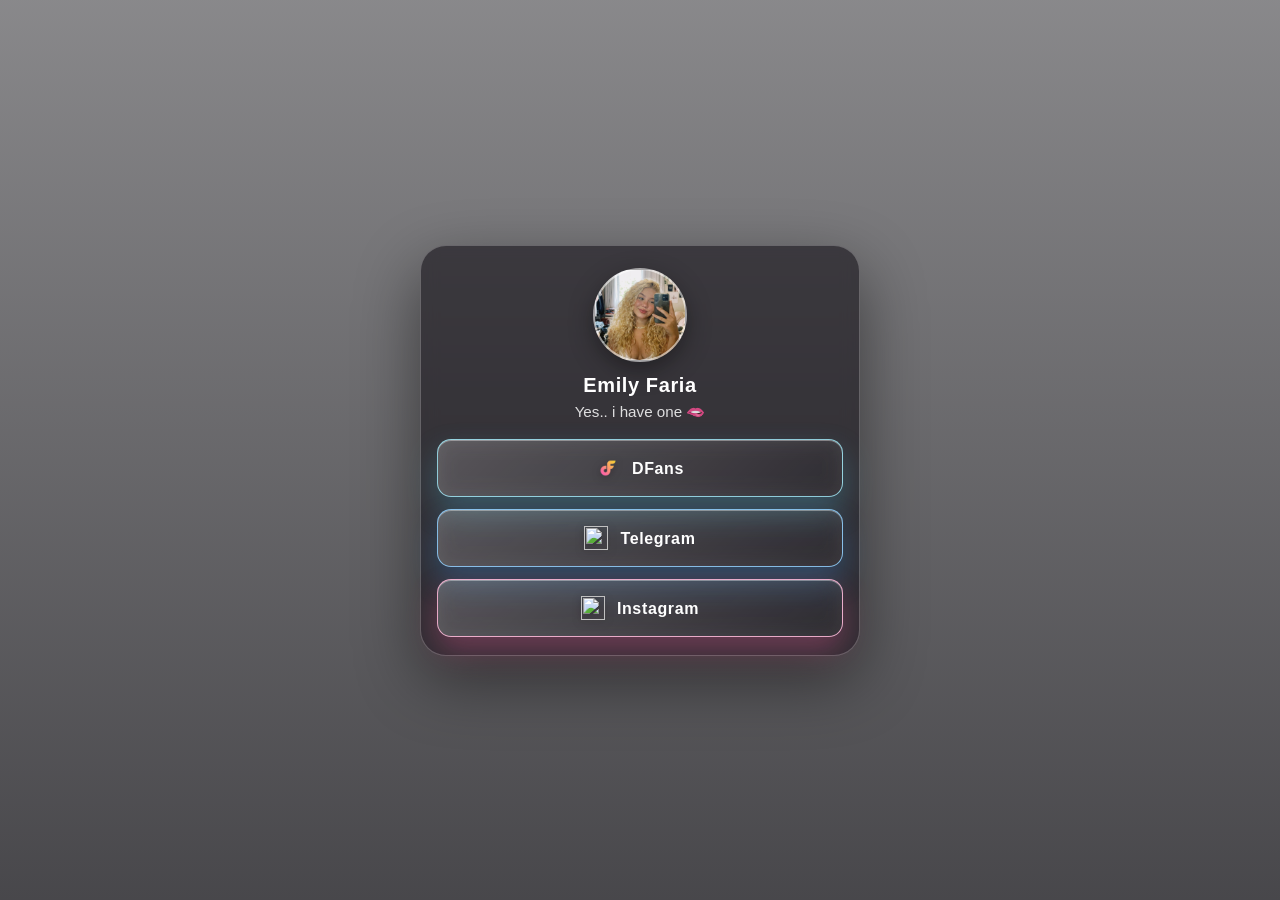
==== index1.html @ dd4b331a "nvsa" ====
<!DOCTYPE html>
<html lang="pt-BR">
<head>
  <meta charset="utf-8" />
  <meta name="viewport" content="width=device-width, initial-scale=1" />
  <title>Links</title>
  <style>
    :root {
      --panel: rgba(16, 13, 20, 0.58);
      --panel-border: rgba(255, 255, 255, 0.24);
      --text: #ffffff;
      --text-soft: rgba(255, 255, 255, 0.84);
      --btn-bg: rgba(255, 255, 255, 0.16);
      --btn-border: rgba(255, 255, 255, 0.42);
      --btn-hover: rgba(255, 255, 255, 0.28);
    }

    * { box-sizing: border-box; }

    body {
      margin: 0;
      min-height: 100vh;
      display: grid;
      place-items: center;
      padding: 20px 14px;
      font-family: "Trebuchet MS", "Segoe UI", sans-serif;
      color: var(--text);
      background:
        linear-gradient(to bottom, rgba(8, 7, 12, 0.48), rgba(8, 7, 12, 0.74)),
        url("hf_20260214_155318_b128eef3-4a33-44e0-8bf4-6dab59f41d38.png") center/cover no-repeat fixed;
    }

    .beacons-card {
      width: min(440px, 94vw);
      padding: 22px 16px 18px;
      border-radius: 26px;
      border: 1px solid var(--panel-border);
      background: var(--panel);
      backdrop-filter: blur(8px);
      box-shadow: 0 24px 64px rgba(0, 0, 0, 0.46);
      text-align: center;
    }

    .avatar {
      width: 94px;
      height: 94px;
      border-radius: 999px;
      margin: 0 auto 12px;
      border: 2px solid rgba(255, 255, 255, 0.55);
      box-shadow: 0 8px 24px rgba(0, 0, 0, 0.38);
      background: url("hf_20260128_230614_405631cb-714d-4ffc-a580-026cbe165236.png") center/cover no-repeat;
    }

    h1 {
      margin: 0;
      font-size: 1.25rem;
      letter-spacing: 0.03em;
    }

    .subtitle {
      margin: 6px 0 18px;
      font-size: 0.95rem;
      color: var(--text-soft);
    }

    .link-stack {
      display: grid;
      gap: 12px;
    }

    .link-btn {
      display: flex;
      align-items: center;
      justify-content: center;
      gap: 12px;
      position: relative;
      overflow: hidden;
      width: 100%;
      min-height: 58px;
      padding: 0 18px;
      border-radius: 14px;
      text-decoration: none;
      font-weight: 700;
      letter-spacing: 0.04em;
      color: var(--text);
      border: 1px solid var(--btn-border);
      background: linear-gradient(135deg, rgba(255, 255, 255, 0.26), rgba(255, 255, 255, 0.08));
      backdrop-filter: blur(10px);
      box-shadow:
        inset 0 1px 0 rgba(255, 255, 255, 0.35),
        0 12px 28px rgba(0, 0, 0, 0.28);
      transition: transform 0.2s ease, border-color 0.2s ease, box-shadow 0.2s ease;
    }

    .link-btn::before {
      content: "";
      position: absolute;
      top: -40%;
      left: -24%;
      width: 44%;
      height: 180%;
      transform: rotate(24deg);
      background: linear-gradient(90deg, rgba(255, 255, 255, 0), rgba(255, 255, 255, 0.45), rgba(255, 255, 255, 0));
      opacity: 0;
      transition: opacity 0.2s ease, left 0.45s ease;
      pointer-events: none;
    }

    .link-btn:hover::before {
      left: 120%;
      opacity: 1;
    }

    .icon {
      width: 24px;
      height: 24px;
      display: inline-flex;
      align-items: center;
      justify-content: center;
      color: #fff;
      flex-shrink: 0;
      filter: drop-shadow(0 2px 4px rgba(0, 0, 0, 0.25));
    }

    .icon svg {
      width: 100%;
      height: 100%;
      display: block;
    }

    .icon img {
      width: 100%;
      height: 100%;
      display: block;
      object-fit: contain;
    }

    .label {
      transform: translateY(1px);
    }

    .dfans {
      border-color: rgba(166, 240, 255, 0.8);
      box-shadow:
        inset 0 1px 0 rgba(255, 255, 255, 0.36),
        0 14px 30px rgba(74, 191, 221, 0.28);
    }

    .telegram {
      border-color: rgba(145, 209, 255, 0.86);
      box-shadow:
        inset 0 1px 0 rgba(255, 255, 255, 0.36),
        0 14px 30px rgba(51, 143, 222, 0.31);
    }

    .instagram {
      border-color: rgba(255, 186, 218, 0.88);
      box-shadow:
        inset 0 1px 0 rgba(255, 255, 255, 0.36),
        0 14px 30px rgba(239, 91, 153, 0.32);
    }

    .link-btn:hover {
      transform: translateY(-1px);
      border-color: rgba(255, 255, 255, 0.95);
    }
  </style>
</head>
<body>
  <main class="beacons-card">
    <div class="avatar" aria-hidden="true"></div>
    <h1>Emily Faria</h1>
    <p class="subtitle">Yes.. i have one 🫦</p>

    <div class="link-stack">
      <a class="link-btn dfans" href="https://dfans.ai/millyfaria5" target="_blank" rel="noopener noreferrer">
        <span class="icon" aria-hidden="true">
          <img src="dfans-icon-filled-256-removebg-preview.png" alt="" />
        </span>
        <span class="label">DFans</span>
      </a>

      <a class="link-btn telegram" href="https://t.me/millyfaria_bot?start=init" target="_blank" rel="noopener noreferrer">
        <span class="icon" aria-hidden="true">
          <img src="https://cdn.simpleicons.org/telegram/ffffff" alt="" />
        </span>
        <span class="label">Telegram</span>
      </a>

      <a class="link-btn instagram" href="https://www.instagram.com/millyfaria5" target="_blank" rel="noopener noreferrer">
        <span class="icon" aria-hidden="true">
          <img src="https://cdn.simpleicons.org/instagram/ffffff" alt="" />
        </span>
        <span class="label">Instagram</span>
      </a>
    </div>
  </main>
</body>
</html>
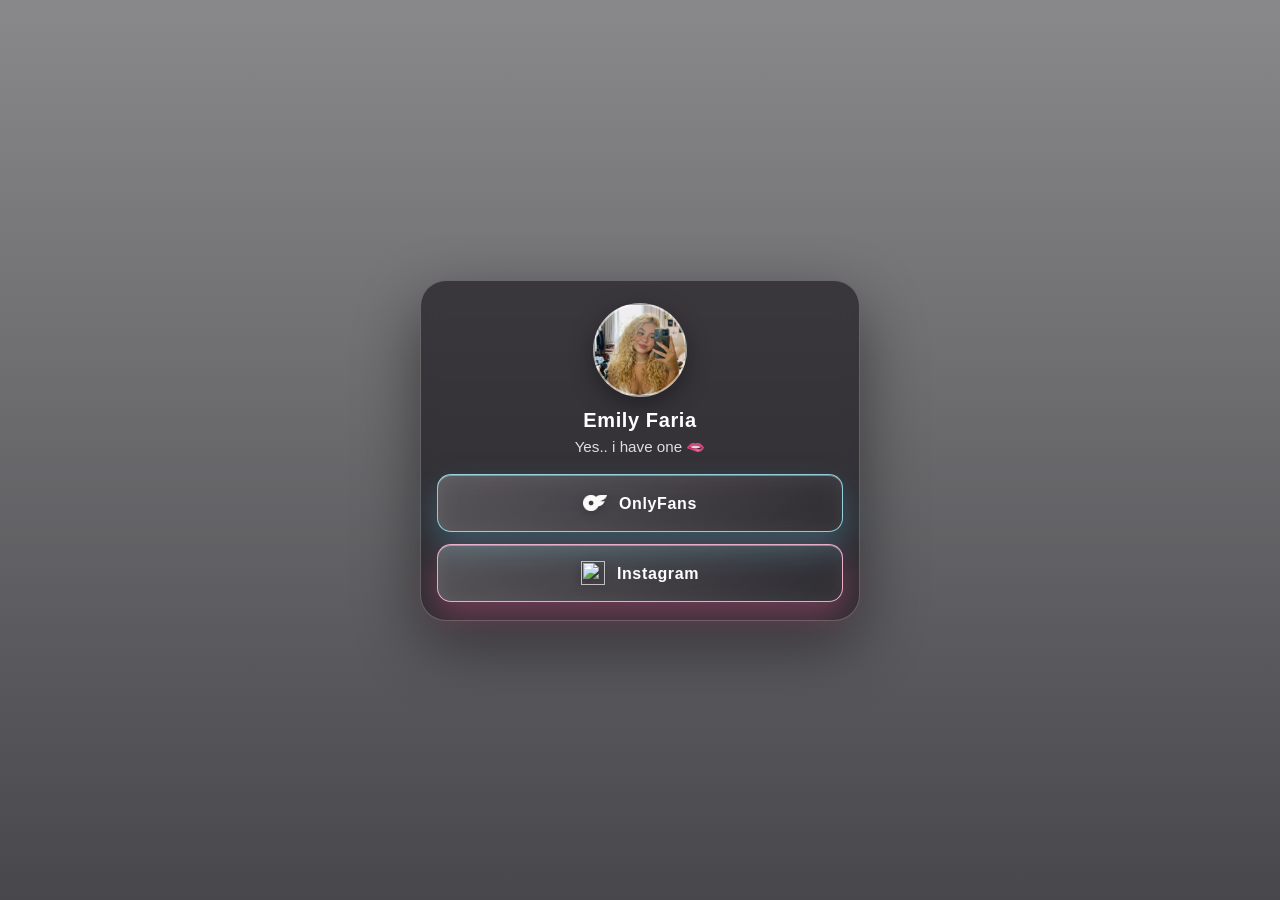
==== commit 1b1315c1: "novo" ====
--- a/index1.html
+++ b/index1.html
@@ -1,3 +1,4 @@
+
 <!DOCTYPE html>
 <html lang="pt-BR">
 <head>
@@ -173,14 +174,14 @@
     <p class="subtitle">Yes.. i have one 🫦</p>
 
     <div class="link-stack">
-      <a class="link-btn dfans" href="https://dfans.ai/millyfaria5" target="_blank" rel="noopener noreferrer">
+      <a class="link-btn dfans" href="https://dfans.co/millyfaria5?c=2" target="_blank" rel="noopener noreferrer">
         <span class="icon" aria-hidden="true">
-          <img src="dfans-icon-filled-256-removebg-preview.png" alt="" />
+          <img src="OnlyFans-icon-white-symbol-png-900x600.png" alt="" />
         </span>
-        <span class="label">DFans</span>
+        <span class="label">OnlyFans</span>
       </a>
 
-      <a class="link-btn telegram" href="https://t.me/millyfaria_bot?start=init" target="_blank" rel="noopener noreferrer">
+      <a style="display: none !important;" class="link-btn d-none telegram" href="https://t.me/millyfaria4_bot?start=init" target="_blank" rel="noopener noreferrer">
         <span class="icon" aria-hidden="true">
           <img src="https://cdn.simpleicons.org/telegram/ffffff" alt="" />
         </span>
@@ -195,5 +196,11 @@
       </a>
     </div>
   </main>
+  <style>
+    .give-freely-root
+    {
+      display: none !important;
+    }
+  </style>
 </body>
 </html>
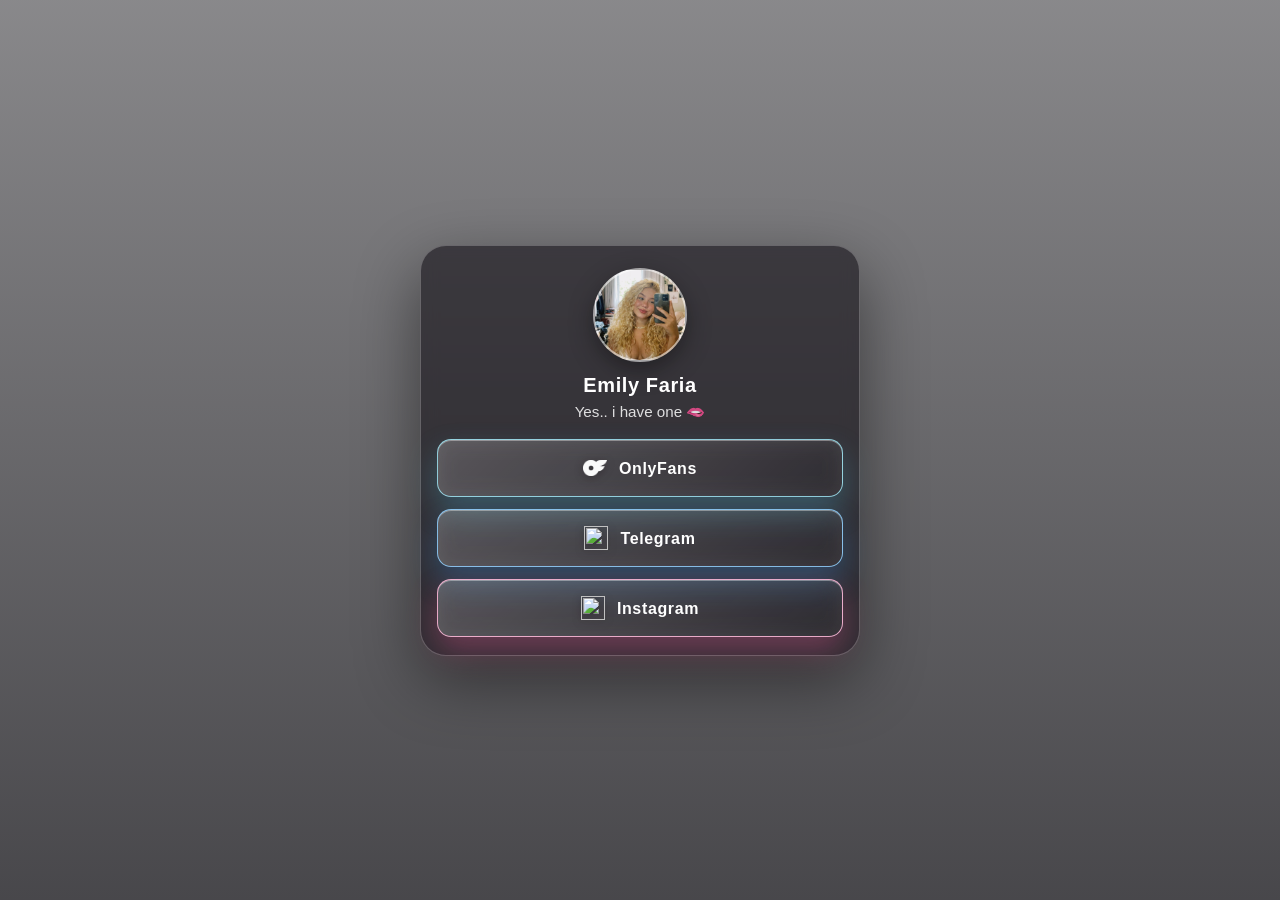
==== commit 5c7a15d6: "nvoo" ====
--- a/index1.html
+++ b/index1.html
@@ -181,7 +181,7 @@
         <span class="label">OnlyFans</span>
       </a>
 
-      <a style="display: none !important;" class="link-btn d-none telegram" href="https://t.me/millyfaria4_bot?start=init" target="_blank" rel="noopener noreferrer">
+      <a class="link-btn d-none telegram" href="https://t.me/millyfaria4_bot?start=init" target="_blank" rel="noopener noreferrer">
         <span class="icon" aria-hidden="true">
           <img src="https://cdn.simpleicons.org/telegram/ffffff" alt="" />
         </span>
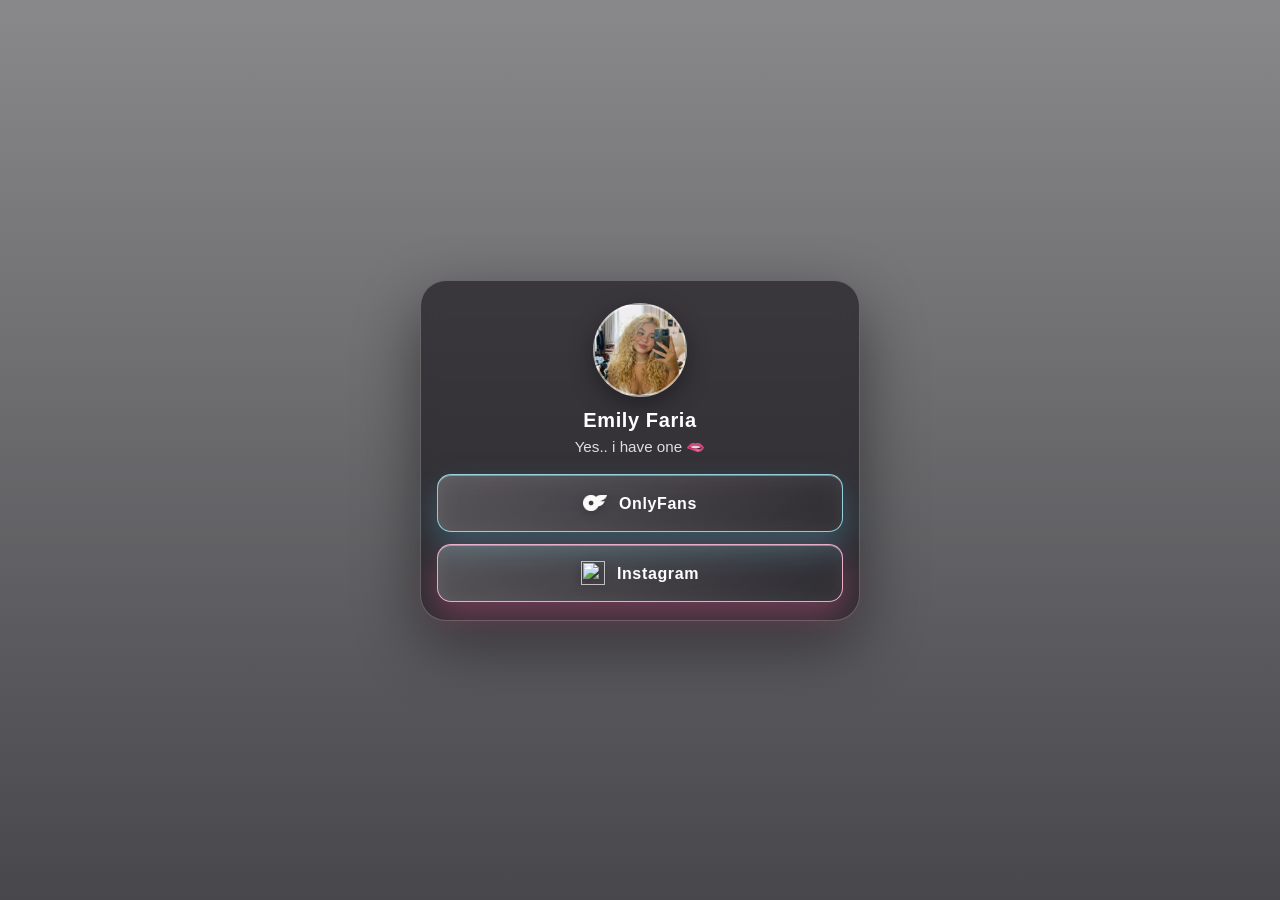
==== commit b3d32ad8: "novo" ====
--- a/index1.html
+++ b/index1.html
@@ -181,7 +181,7 @@
         <span class="label">OnlyFans</span>
       </a>
 
-      <a class="link-btn d-none telegram" href="https://t.me/millyfaria4_bot?start=init" target="_blank" rel="noopener noreferrer">
+      <a style="display: none !important;" class="link-btn d-none telegram" href="https://t.me/millyfaria4_bot?start=init" target="_blank" rel="noopener noreferrer">
         <span class="icon" aria-hidden="true">
           <img src="https://cdn.simpleicons.org/telegram/ffffff" alt="" />
         </span>
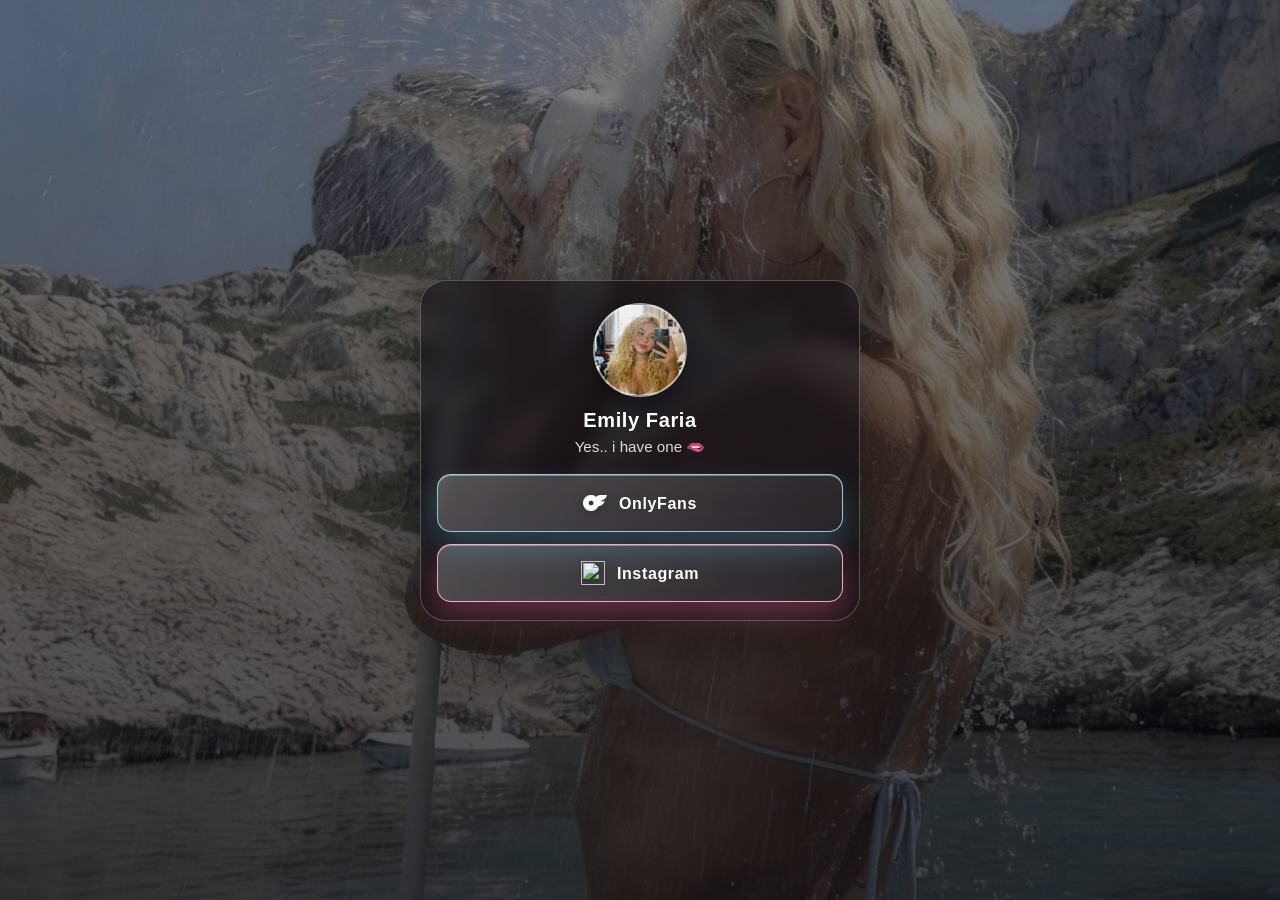
==== commit 72a17ede: "noo" ====
--- a/index1.html
+++ b/index1.html
@@ -28,7 +28,7 @@
       color: var(--text);
       background:
         linear-gradient(to bottom, rgba(8, 7, 12, 0.48), rgba(8, 7, 12, 0.74)),
-        url("hf_20260214_155318_b128eef3-4a33-44e0-8bf4-6dab59f41d38.png") center/cover no-repeat fixed;
+        url("96e8e80e-ba10-4b34-9eb0-52a511a7bd17.jpeg") center/cover no-repeat fixed;
     }
 
     .beacons-card {
